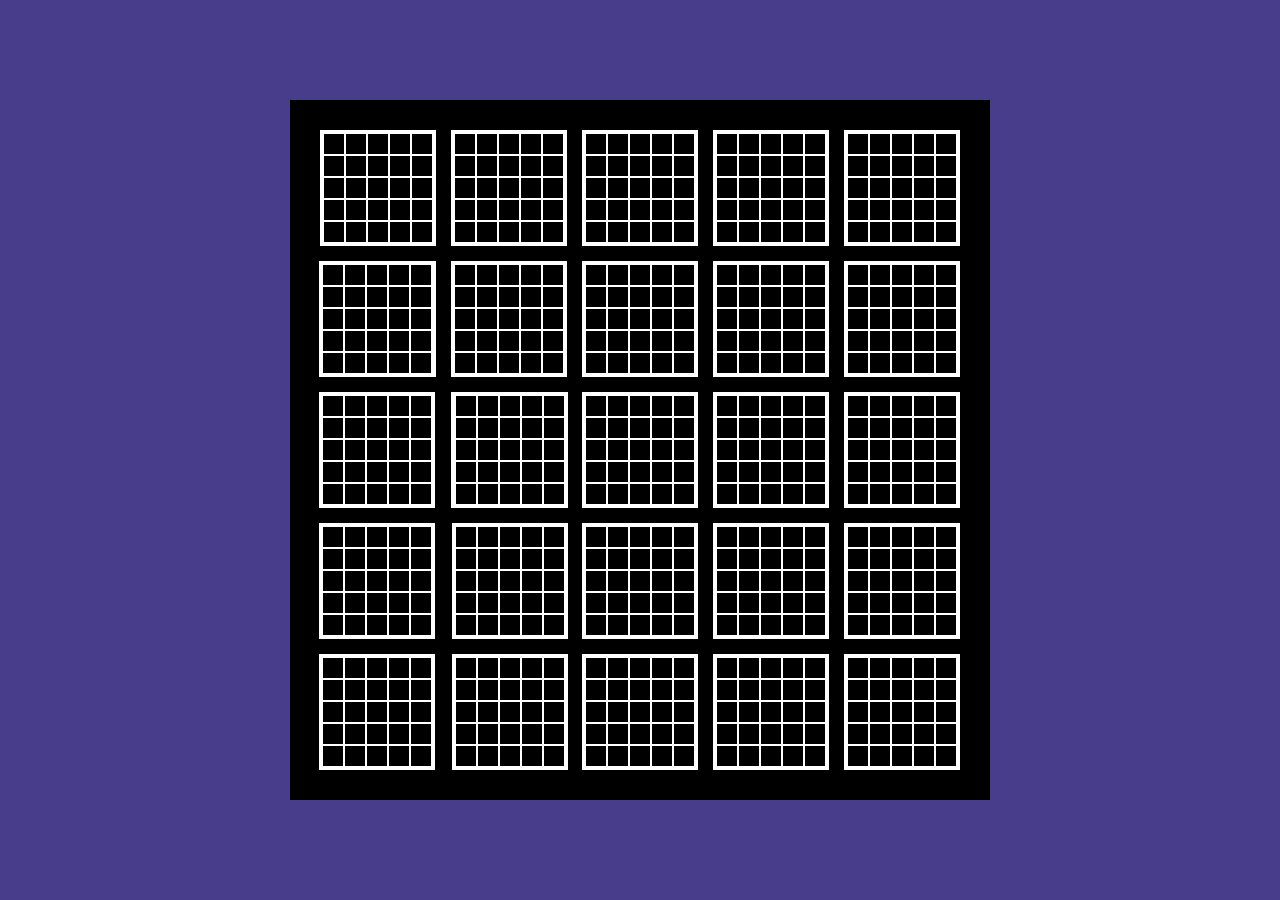
==== index.html @ e54d554e "discard redundant php code" ====
<html>
<head>
<meta charset="utf-8">

<title>LumiNaali - 4D XO</title>
<meta name="description" content="Little something to pass time.">

<!-- Opengraph description of the page. -->
<meta property="og:title" content="LumiNaali - 4D XO">
<meta property="description" content="Little something to pass time.">
<meta property="og:type" content="website">
<meta property="og:site_name" content="LumiNaali">
<meta property="og:url" content="http://luminaali.net">

<link rel="stylesheet" type="text/css" href="styles.css">
<script src="xo.js"></script>
</head>
<body>
<canvas id="xo" width="700px" height="700px"></canvas>
</body>
</html>
---- styles.css ----
html {
}

body {
  background-color: darkslateblue;
  color: #222222;
}

canvas#xo {
  visibility: visible;
  position: fixed;
  left: 50%;
  top: 50%;
  transform: translate(-50%,-50%);
}
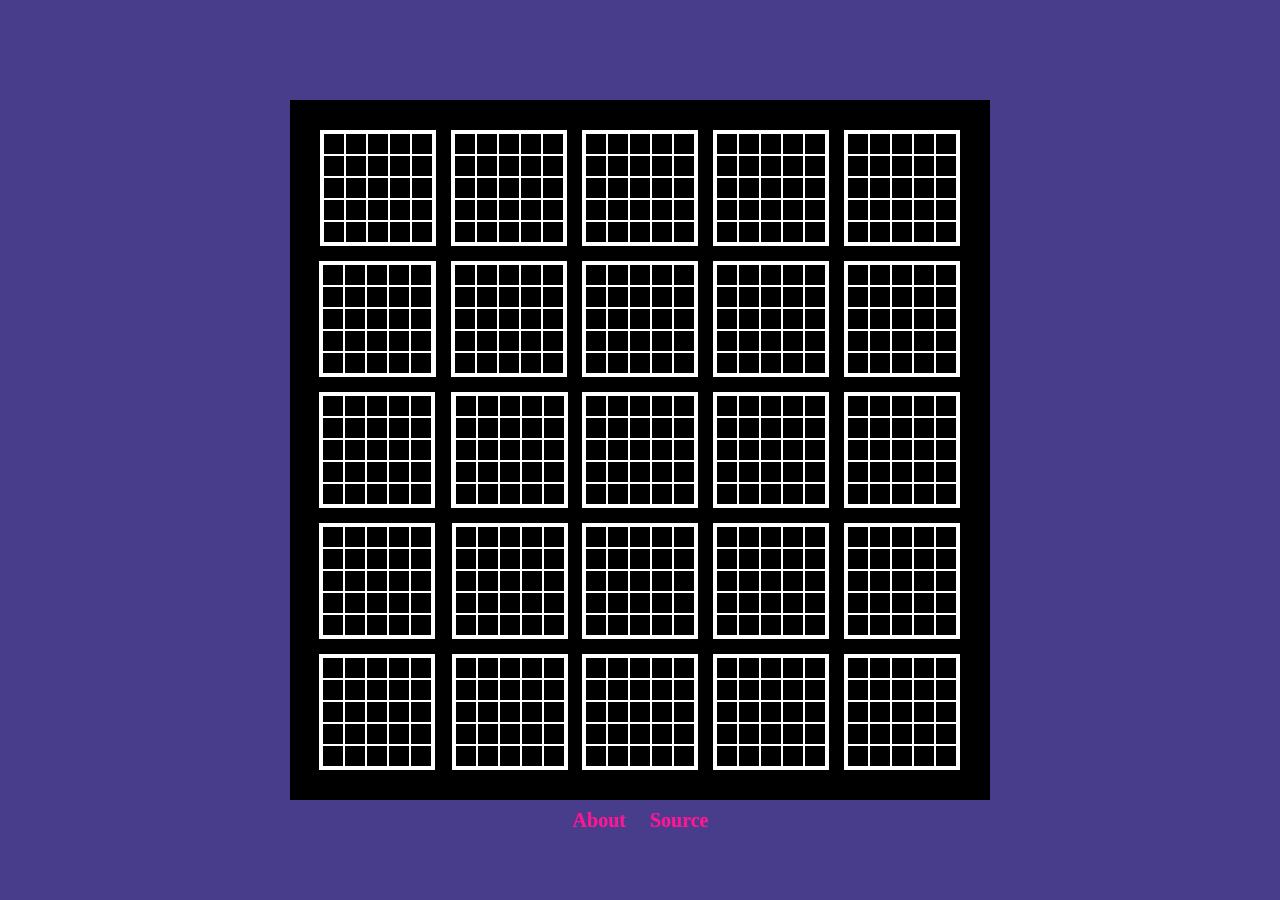
==== commit 01e91427: "added a backstory and a display for the source code, cleaned the directory structure" ====
--- a/index.html
+++ b/index.html
@@ -1,21 +1,30 @@
+<!DOCTYPE html>
 <html>
 <head>
-<meta charset="utf-8">
-
-<title>LumiNaali - 4D XO</title>
-<meta name="description" content="Little something to pass time.">
-
-<!-- Opengraph description of the page. -->
-<meta property="og:title" content="LumiNaali - 4D XO">
-<meta property="description" content="Little something to pass time.">
-<meta property="og:type" content="website">
-<meta property="og:site_name" content="LumiNaali">
-<meta property="og:url" content="http://luminaali.net">
-
-<link rel="stylesheet" type="text/css" href="styles.css">
-<script src="xo.js"></script>
+  <meta charset="utf-8">
+  
+  <title>LumiNaali - 4D XO</title>
+  <meta name="description" content="Little something to pass time.">
+  
+  <!-- Opengraph description of the page. -->
+  <meta property="og:title" content="LumiNaali - 4D XO">
+  <meta property="description" content="Little something to pass time.">
+  <meta property="og:type" content="website">
+  <meta property="og:site_name" content="LumiNaali">
+  <meta property="og:url" content="http://luminaali.net">
+  
+  <link rel="stylesheet" type="text/css" href="styles.css">
+  <script src="source/xo.js"></script>
 </head>
 <body>
-<canvas id="xo" width="700px" height="700px"></canvas>
+  <div id="game">
+    <div class="wrapper">
+      <canvas id="xo" width="700px" height="700px"></canvas>
+    </div>
+    <div class="link-row">
+      <a href="/about" class="nav-link">About</a>
+      <a href="/source" class="nav-link">Source</a>
+    </div>
+  </div>
 </body>
 </html>--- a/styles.css
+++ b/styles.css
@@ -1,15 +1,123 @@
 html {
+  height: 100%;
 }
 
 body {
   background-color: darkslateblue;
-  color: #222222;
+  color: antiquewhite;
+  display: flex;
+  height: 100%;
+  margin: 0;
+  align-items: center;
+}
+
+a,
+a:visited {
+  color: deeppink;
+  text-decoration: none;
+}
+
+p {
+  text-indent: 20px;
+  margin: 0;
+}
+
+p:first-child {
+  text-indent: 0;
+}
+
+h1 {
+  margin-top: 0;
+  text-align: center;
+}
+
+div#game {
+  height: 700px;
+  margin: auto;
+  width: 700px;
 }
 
 canvas#xo {
-  visibility: visible;
-  position: fixed;
-  left: 50%;
-  top: 50%;
-  transform: translate(-50%,-50%);
-}+  left: 0px;
+  top: 0px;
+  position: relative;
+}
+
+div.centered{
+  display: inline-block;
+  margin: auto;
+  width: 100%;
+}
+
+div.content-wrapper{
+  display: flex;
+  height: 100%;
+  width: 100%;
+}
+
+div#content {
+  border: 2px dashed;
+  border-radius: 20px;
+  display: grid;
+  grid-auto-rows: max-content auto max-content;
+  max-height: 100%;
+  margin: 10px auto;
+  padding: 20px;
+  width: 810px;
+}
+
+div.body-text {
+  margin: 15px auto;
+  width: 700px;
+}
+
+div.story {
+  font-size: 12pt;
+  font-style: italic;
+}
+
+div#source {
+  background-color: black;
+  border: 2px solid;
+  border-radius: 2px;
+  overflow: scroll;
+  padding: 20px 5px 20px 5px;
+  width: 800px;
+}
+
+div.code-line {
+  display: block;
+  font-family: monospace, monospace;
+  width: 1200px;
+}
+
+div.lineno {
+  border-right: 1px solid;
+  display: inline-block;
+  margin-right: 5px;
+  padding-right: 5px;
+  text-align: right;
+  width: 30px;
+}
+
+div.code {
+  display: inline-block;
+  white-space: pre;
+}
+
+.link-row {
+  display: inline-block;
+  margin-top: 5px;
+  text-align: center;
+  width: 100%;
+}
+
+.nav-link {
+  font-size: 15pt;
+  font-weight: bold;
+  margin-right: 20px;
+}
+
+.nav-link:last-child {
+  margin-right: 0px;
+}
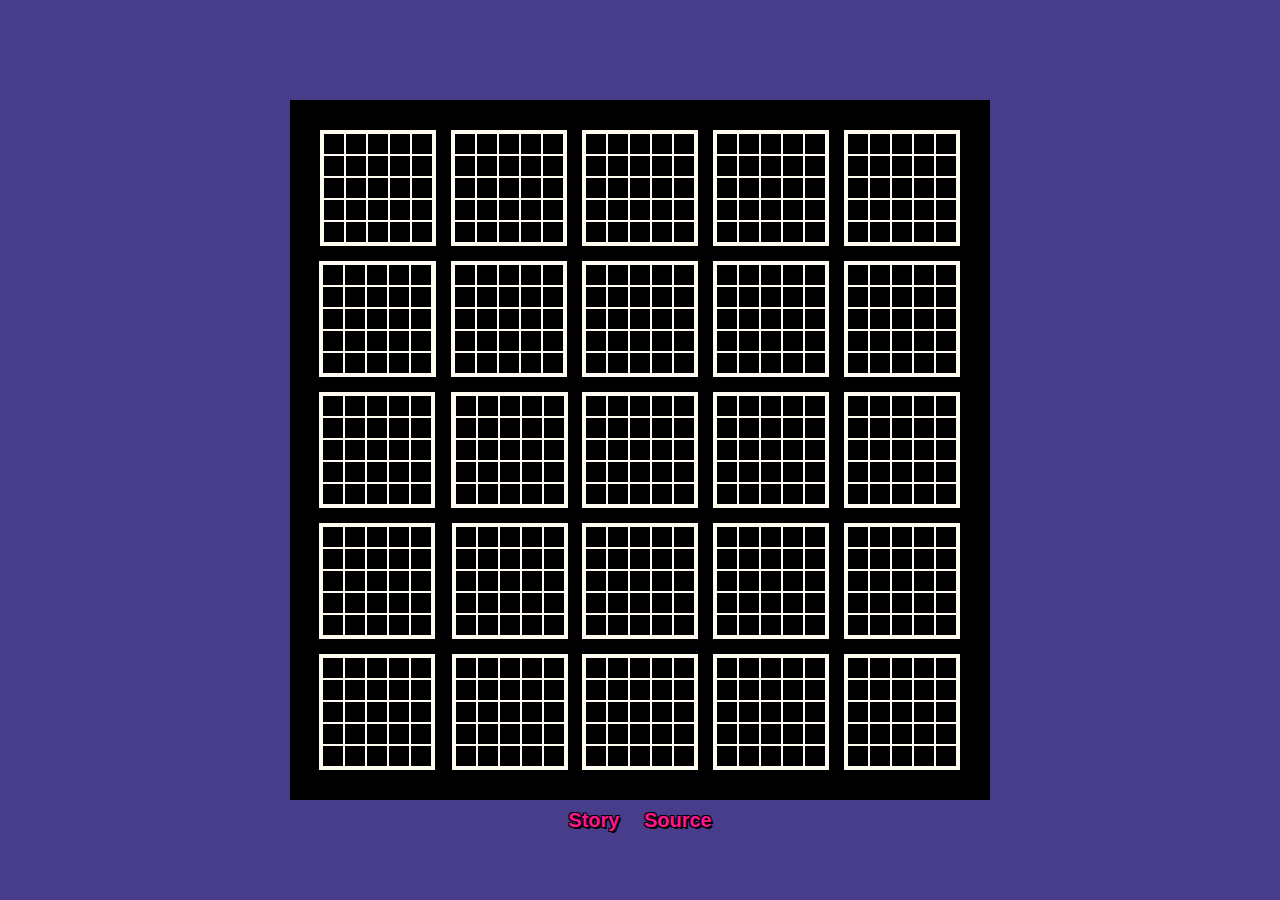
==== commit 74574e66: "renamed about to story" ====
--- a/index.html
+++ b/index.html
@@ -22,7 +22,7 @@
       <canvas id="xo" width="700px" height="700px"></canvas>
     </div>
     <div class="link-row">
-      <a href="/about" class="nav-link">About</a>
+      <a href="/story" class="nav-link">Story</a>
       <a href="/source" class="nav-link">Source</a>
     </div>
   </div>
--- a/styles.css
+++ b/styles.css
@@ -6,6 +6,7 @@
   background-color: darkslateblue;
   color: antiquewhite;
   display: flex;
+  font-family: sans-serif;
   height: 100%;
   margin: 0;
   align-items: center;
@@ -27,6 +28,7 @@
 }
 
 h1 {
+  font-family: serif;
   margin-top: 0;
   text-align: center;
 }
@@ -116,6 +118,11 @@
   font-size: 15pt;
   font-weight: bold;
   margin-right: 20px;
+  text-shadow: 2px 2px 0 black,
+                       -1px -1px 0 black,
+                       -1px 1px 0 black,
+                       1px -1px 0 black,
+                       1px 1px 0 black;
 }
 
 .nav-link:last-child {
